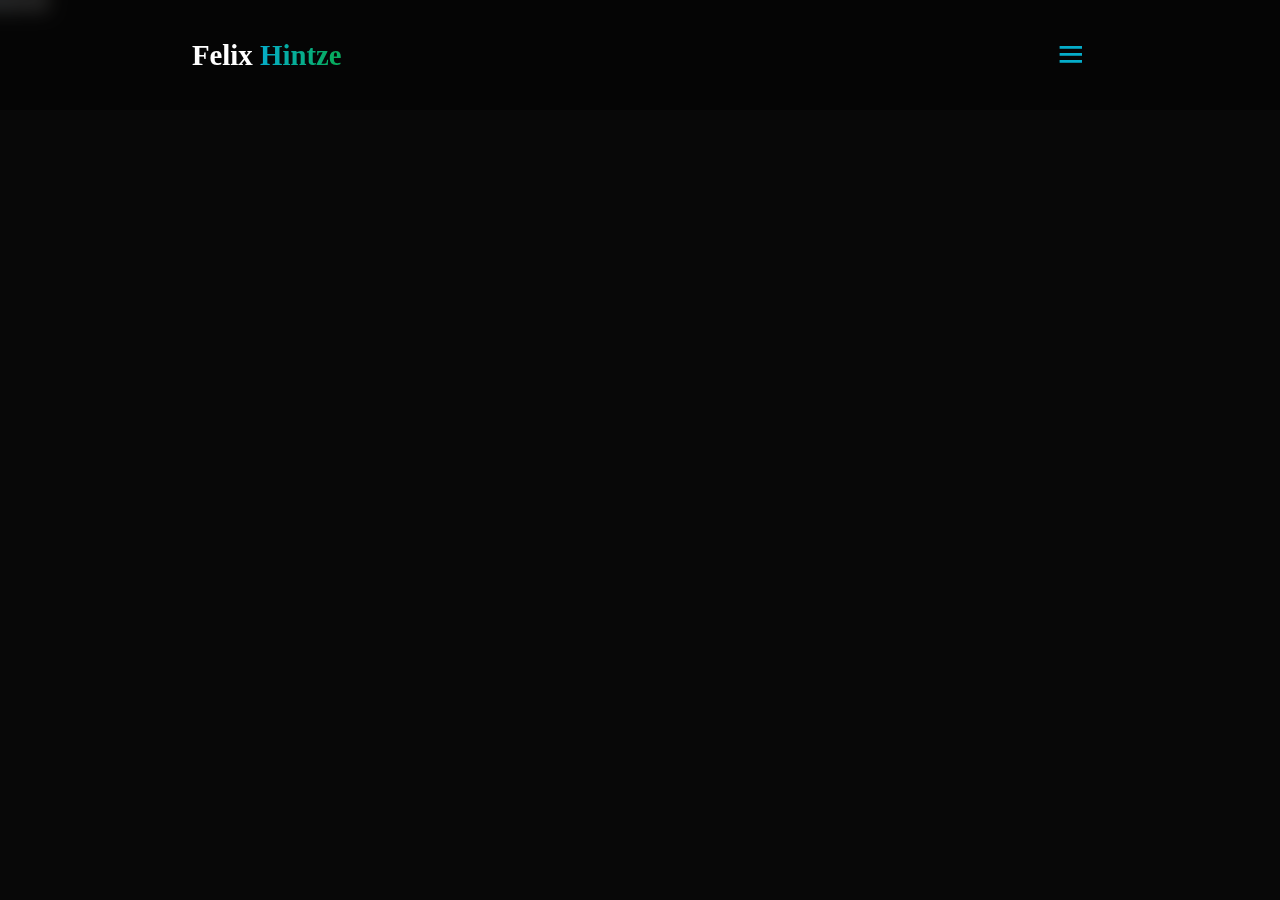
==== imprint.html @ 871adbcb "feat: added imprint page with header" ====
!DOCTYPE
<html>
  <head>
    <meta charset="UTF-8" />
    <meta name="viewport" content="width=device-width, initial-scale=1.0" />
    <title>Portfolio</title>
    <link rel="stylesheet" href="style.css" />
    <link
      rel="icon"
      type="image/x-icon"
      href="https://fhintze-netik.github.io\favicon.ico"
    />
    <link
      href="https://unpkg.com/boxicons@2.1.4/css/boxicons.min.css"
      rel="stylesheet"
    />
  </head>
  <body>
    <header class="header">
      <a href="#home" class="logo"> Felix <span>Hintze</span> </a>

      <i class="bx bx-menu" id="menu-icon"></i>

      <nav class="navbar">
        <a href="https://fhintze-netik.github.io">Home</a>
        <a href="#about">Privacy Policy</a>
      </nav>
    </header>
  </body>
</html>
---- style.css ----
* {
  margin: 0;
  padding: 0;
  box-sizing: border-box;
  text-decoration: none;
  scroll-behavior: smooth;
  font-family: "Poppins";
}
:root {
  --bg-color: #080808;
  --second-bg-color: #101010;
  --text-color: white;
  --main-color: #05adca;
}
html {
  font-size: 60%;
  overflow-x: hidden;
}
body
{
  background: var(--bg-color);
  color: var(--text-color);
}

/*---Header---------------------------------------*/

.header
{
  position: fixed;
  width: 100%;
  top: 0;
  left: 0;
  padding: 4rem 15%;
  background-color: rgba(0, 0, 0, 0.3);
  backdrop-filter: blur(10px);
  display: flex;
  justify-content: space-between;
  align-items: center;
  z-index: 1000;
}
#menu-icon
{
  font-size: 3.5rem;
  color: var(--main-color);
  display: none;
}
.logo
{
  font-size: 3rem;
  color: var(--text-color);
  font-weight: 800;
  cursor: pointer;
  transition: 0.3s ease-in-out;
}
.logo:hover
{
  transform: scale(1.1);
}
span
{
  background: linear-gradient(
    270deg,
    #07ac5f 10%,
    #05adca 100%
  );
  background-clip: text;
  color: transparent;
}
.navbar a
{
  font-size: 1.8rem;
  color: var(--text-color);
  margin-left: 4rem;
  font-weight: 500;
  transition: 0.3s ease-in-out;
  border-bottom: 3px solid transparent;
}
.navbar a:hover
{
  color: var(--main-color);
  border-bottom: 3px solid var(--main-color);
}
.gradient-btn
{
  font-size: 1.8rem;
  padding: 1rem 2rem;
  border-radius: 3rem;
  background: linear-gradient(
    270deg,
    #07ac5f 10%,
    #05adca 100%
  );
  letter-spacing: 1px;
  cursor: pointer;
  transition: 0.3s ease-in-out;
  color: white;
  border: none;
  text-wrap: nowrap;
}
.gradient-btn a
{
color: black;
}
.gradient-btn a:visited
{
color: black;
}
.gradient-btn:hover{
  transform: scale(1.05);
}

/*---Content------------------------------------------*/

section
{
  min-height: 100vh;
  padding: 10rem 15%;
}

/*---Home-Content------------------------------------------*/

.home
{
  display: flex;
  align-items: center;
  justify-content: center;
  gap: 15rem;
}
.home-content
{
  display: flex;
  flex-direction: column;
  align-items: flex-end;
  text-align: right;
}
.home-content h1
{
  font-size: 8rem;
  font-weight: 700;
  margin-top: 1.5rem;
  line-height: 1;
}
.home-content h3
{
  margin: 1rem 0;
  font-size: 4rem;
}
.home-content p
{
  font-size: 1.5rem;
  font-weight: 500;
  line-height: 1.8;
}
.home-img img
{
  width: 32vw;
  border-radius: 50%;
  box-shadow: 0 0 25px var(--main-color);
  transition: 0.4s ease-in-out;
}
.home-img img:hover
{
  box-shadow: 0 0 25px var(--main-color),
  0 0 50px var(--main-color),
  0 0 100px var(--main-color);
} 
.social-icons a
{
  display: inline-flex;
  justify-content: center;
  align-items: center;
  font-size: 3rem;
  padding: 1rem;
  background: transparent;
  border: 2px solid var(--main-color);
  border-radius: 50%;
  color: var(--main-color);
  margin: 3rem 0.5rem;
  transition: 0.3s ease-in-out;
}
.social-icons a:hover
{
  color: var(--text-color);
  background-color: var(--main-color);
  transform: scale(1.2)translateY(-5px);
}

/*---Home-Content------------------------------------------*/

/*---Button-Content------------------------------------------*/
.btn-group
{
  display: flex;
  gap: 1.5rem;
}
.btn
{
  display: inline-block;
  padding: 1rem 3rem;
  background-color: var(--main-color);
  box-shadow: 0 0 25px var(--main-color);
  border-radius: 3rem;
  font-size: 1.8rem;
  color: black;
  border: 2px solid transparent;
  font-weight: 600;
  transition: 0.3s ease-in-out;
}
.btn.btn:hover
{
  transform: scale(1.05);
  box-shadow: 0 0 25px var(--main-color),
  0 0 50px var(--main-color);
}
.btn-group a:nth-of-type(2)
{
  background-color: black;
  color: var(--main-color);
  border: 2px solid var(--main-color);
  box-shadow: 0 0 25px transparent;
}
.btn-group a:nth-of-type(2):hover
{
  box-shadow: 0 0 25px var(--main-color);
  background-color: var(--main-color);
  color: black;
}

/*---Button-Content------------------------------------------*/

/*---About-Content------------------------------------------*/
.about
{
  display: flex;
  justify-content: center;
  align-items: center;
  gap: 10rem;
  background: var(--second-bg-color);
}
.about-img img{
  width: 32vw;
  border-radius: 50%;
  box-shadow: 0 0 25px var(--main-color);
  transition: 0.4s ease-in-out;
}
.about-img img:hover
{
  box-shadow: 0 0 25px var(--main-color),
  0 0 50px var(--main-color),
  0 0 100px var(--main-color);
}
.about-content h2
{
font-size: 7rem;
text-align: left;
}
.about-content p
{
  font-size: 2.2rem;
}
.about-content .btn
{
  margin: 3rem 0;
}
/*---About-Content------------------------------------------*/

/*---Scrollbar------------------------------------------*/

::-webkit-scrollbar
{
  width: 20px;
}

::-webkit-scrollbar-thumb
{
  background-color: var(--main-color);
  border-radius: 3rem;
}
::-webkit-scrollbar-track
{
  background-color: var(--bg-color);
}

/*---Scrollbar------------------------------------------*/

/*---Skills-Content------------------------------------------*/

.heading
{
  text-align: center;
  font-size: 7rem;
  margin: 5rem 0;
}

.skills
{
  background-color: var(--bg-color);
  color: black;
}
.skills h2
{
  color: var(--text-color);
}
.skills-container
{
 display: grid;
 grid-template-columns: repeat(auto-fit, minmax(300px, 1fr));
 align-items: center;
 gap: 2.5rem;
}
.skills-box
{
  display: flex;
  justify-content: center;
  align-items: center;
  background-color: var(--main-color);
  height: 600px;
  border-radius: 3rem;
  cursor: pointer;
  border: 5px solid transparent;
  transition: 0.4s ease-in-out;
}
.skills-box:hover
{
  background: var(--second-bg-color);
  color: var(--main-color);
  border: 5px solid var(--main-color);
  transform: scale(1.03);
}
.skills-info
{
  display: flex;
  flex-direction: column;
  text-align: center;
  justify-content: center;
  align-items: center;
  padding: 5vw;
}
.skills-info h4
{
  font-size: 4rem;
  margin: 2rem 0;
}
.skills-info p
{
  font-size: 2rem;
  font-weight: 300;
  line-height: 2;
}
.skills-info i
{
  font-size: 8rem;
}
/*---Skills-Content------------------------------------------*/

/*---Project-Content------------------------------------------*/

.projects
{
  background-color: var(--second-bg-color);
}
.projects-box
{
  display: grid;
  grid-template-columns: repeat(auto-fit, minmax(350px, 1fr));
  place-items: center;
  justify-content: center;
  gap: 3rem;
  row-gap: 5rem;
}
.project-card
{
  display: flex;
  flex-direction: column;
  align-items: center;
  justify-content: center;
  text-align: center;
  background-color: var(--bg-color);
  border: 2px solid var(--main-color);
  border-radius: 3rem;
  gap: 2rem;
  padding: 5rem 2rem;
  overflow: hidden;
  cursor: pointer;
  box-shadow: 0 0 5px var(--main-color);
  transition: 0.3s ease;
  height: 750px;
}
.project-card:hover
{
  box-shadow: 0 0 25px var(--main-color),
  0 0 50px var(--main-color);
  transform: scale(1.02);
}
.project-card img
{
  max-width: 300px;
  border-radius: 2em;
  object-fit: cover;
}
.project-card h3
{
  font-size: 3rem;
}
.project-card p
{
  font-size: 2rem;
}

/*---Project-Content------------------------------------------*/

/*---Contact-Content------------------------------------------*/

.contact
{
  background-color: var(--bg-color);
}
.contact h2
{
  margin-bottom: 3rem;
  color: var(--text-color);
}
.contact form
{
  display: flex;
  align-items: center;
  justify-content: center;
  gap: 3rem;
  margin: 5rem 0;
  text-align: center;
}

.contact form .input-box input, .contact form textarea
{
  width: 100%;
  padding: 2.5rem;
  font-size: 1.8rem;
  color: var(--text-color);
  background-color: var(--bg-color);
  border-radius: 2rem;
  border: 2px solid var(--main-color);
  margin: 1.5rem 0;
  resize: none;
}
.contact button:hover
{
  cursor: pointer;
}

/*---Contact-Content------------------------------------------*/

/*---Footer------------------------------------------*/

.footer
{
  background-color: var(--second-bg-color);
  padding: 50px;
}
.footer .social-icons
{
  text-align: center;
}
.footer ul
{
  text-align: center;
  font-size: 1.8rem;
}
.footer ul li
{
  display: inline-block;
  margin-left: 20px;
}
.footer ul li a
{
  color: white;
  border-bottom: 3px solid transparent;
  transition: 0.3s ease-in-out;
}
.footer ul li a:hover
{
  border-bottom: 3px solid var(--main-color)
}

/*---Footer------------------------------------------*/

/*---Media------------------------------------------*/

@media(max-width:1285px)
{
  #menu-icon
  {
    display: block;
  }
  #menu-icon:hover
  {
    cursor: pointer;
  }
  .navbar
  {
    position: absolute;
    top: 100%;
    right: 0;
    width: 50%;
    padding: 1rem 3rem;
    background: rgba(0, 0, 0, 0.8);
    border-bottom-left-radius: 2rem;
    border-left: 2px solid var(--main-color);
    border-bottom: 2px solid var(--main-color);
    display: none;
  }
  .navbar a
  {
    display: block;
    font-size: 2rem;
    margin: 3rem 0;
    color: var(--text-color);
  }
  .navbar.active
  {
    display: block;
  }
  .gradient-btn
  {
    display: none;
  }
  .home
  {
    flex-direction: column-reverse;
    margin: 5rem 0;
    gap: 5rem;
  }
  .home-content{
    align-items: center;
    text-align: center;
  }
  .home-img img
  {
    width: 56vw;
  }
  .about
  {
    flex-direction: column-reverse;
    text-align: center;
  }
  .about h2
  {
    text-align: center;
    margin: 2rem 0;
  }
  .about img
  {
    width: 52vw;
  }
  .contact form
  {
    flex-direction: column;
  }
}

/*---Media------------------------------------------*/
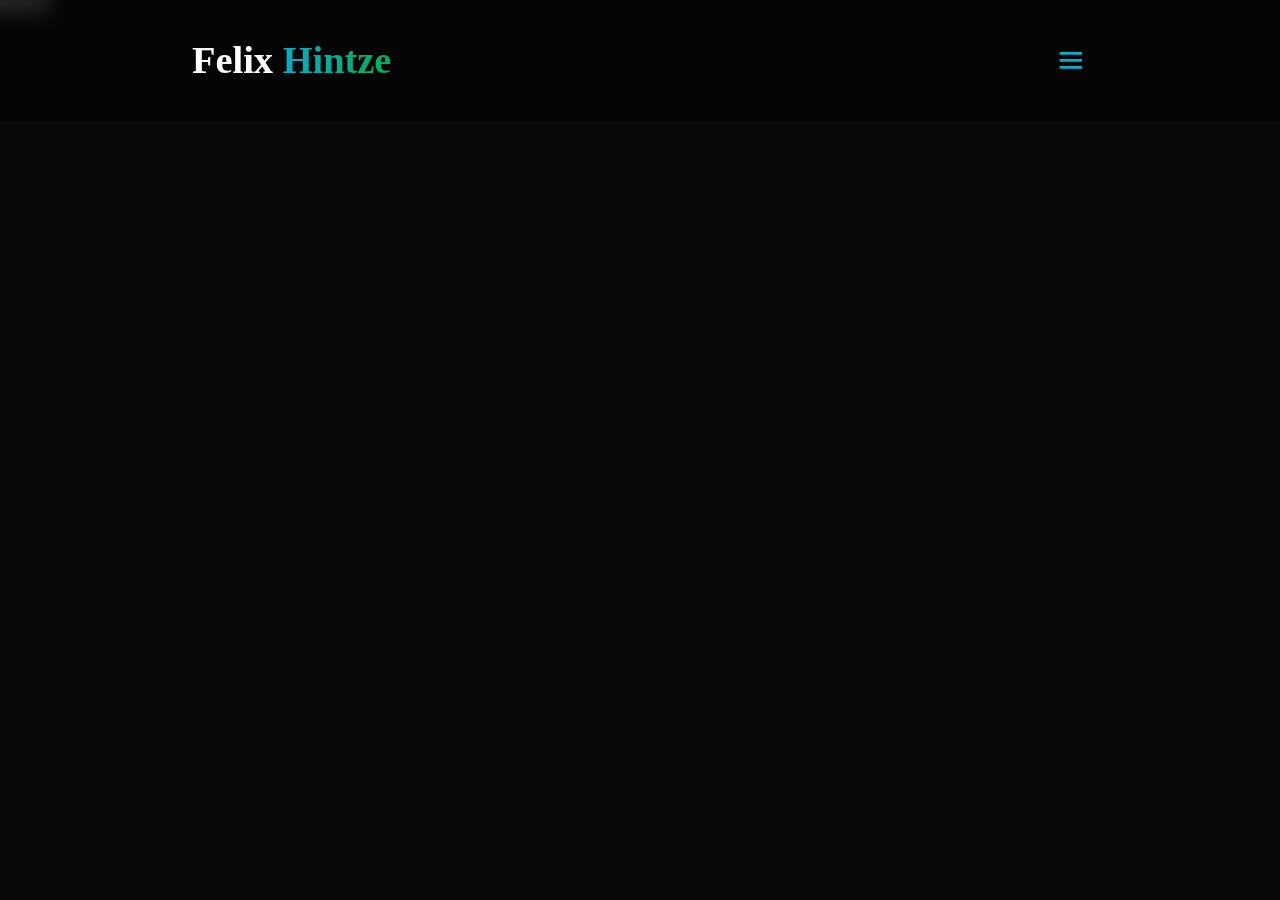
==== commit 9d44be37: "fix: fixed links" ====
--- a/imprint.html
+++ b/imprint.html
@@ -17,13 +17,17 @@
   </head>
   <body>
     <header class="header">
-      <a href="#home" class="logo"> Felix <span>Hintze</span> </a>
+      <a href="https://fhintze-netik.github.io" class="logo">
+        Felix <span>Hintze</span>
+      </a>
 
       <i class="bx bx-menu" id="menu-icon"></i>
 
       <nav class="navbar">
         <a href="https://fhintze-netik.github.io">Home</a>
-        <a href="#about">Privacy Policy</a>
+        <a href="https://fhintze-netik.github.io/privacypolicy.html"
+          >Privacy Policy</a
+        >
       </nav>
     </header>
   </body>
--- a/style.css
+++ b/style.css
@@ -46,7 +46,7 @@
 }
 .logo
 {
-  font-size: 3rem;
+  font-size: 4rem;
   color: var(--text-color);
   font-weight: 800;
   cursor: pointer;
@@ -68,7 +68,7 @@
 }
 .navbar a
 {
-  font-size: 1.8rem;
+  font-size: 2.5rem;
   color: var(--text-color);
   margin-left: 4rem;
   font-weight: 500;
@@ -483,6 +483,41 @@
 
 /*---Footer------------------------------------------*/
 
+/*---Privcacy------------------------------------------*/
+.privacy-box
+  {
+    display: flex;
+    flex-direction: column;
+    align-items: center;
+    justify-content: center;
+    text-align: center;
+    background-color: var(--bg-color);
+    border: 2px solid var(--main-color);
+    border-radius: 3rem;
+    gap: 2rem;
+    padding: 5rem 2rem;
+    overflow: hidden;
+    box-shadow: 0 0 5px var(--main-color);
+    height: 700px;
+    margin-top: 10vh;
+}
+.privacy-info{
+  display: flex;
+  flex-direction: column;
+  gap: 2rem;
+}
+.privacy-info h2{
+  display: flex;
+  justify-content: center;
+  text-align: center;
+  font-size: 5rem;
+}
+.privacy-info p
+{
+  font-size: 3.5rem;
+}
+/*---Privacy------------------------------------------*/
+
 /*---Media------------------------------------------*/
 
 @media(max-width:1285px)
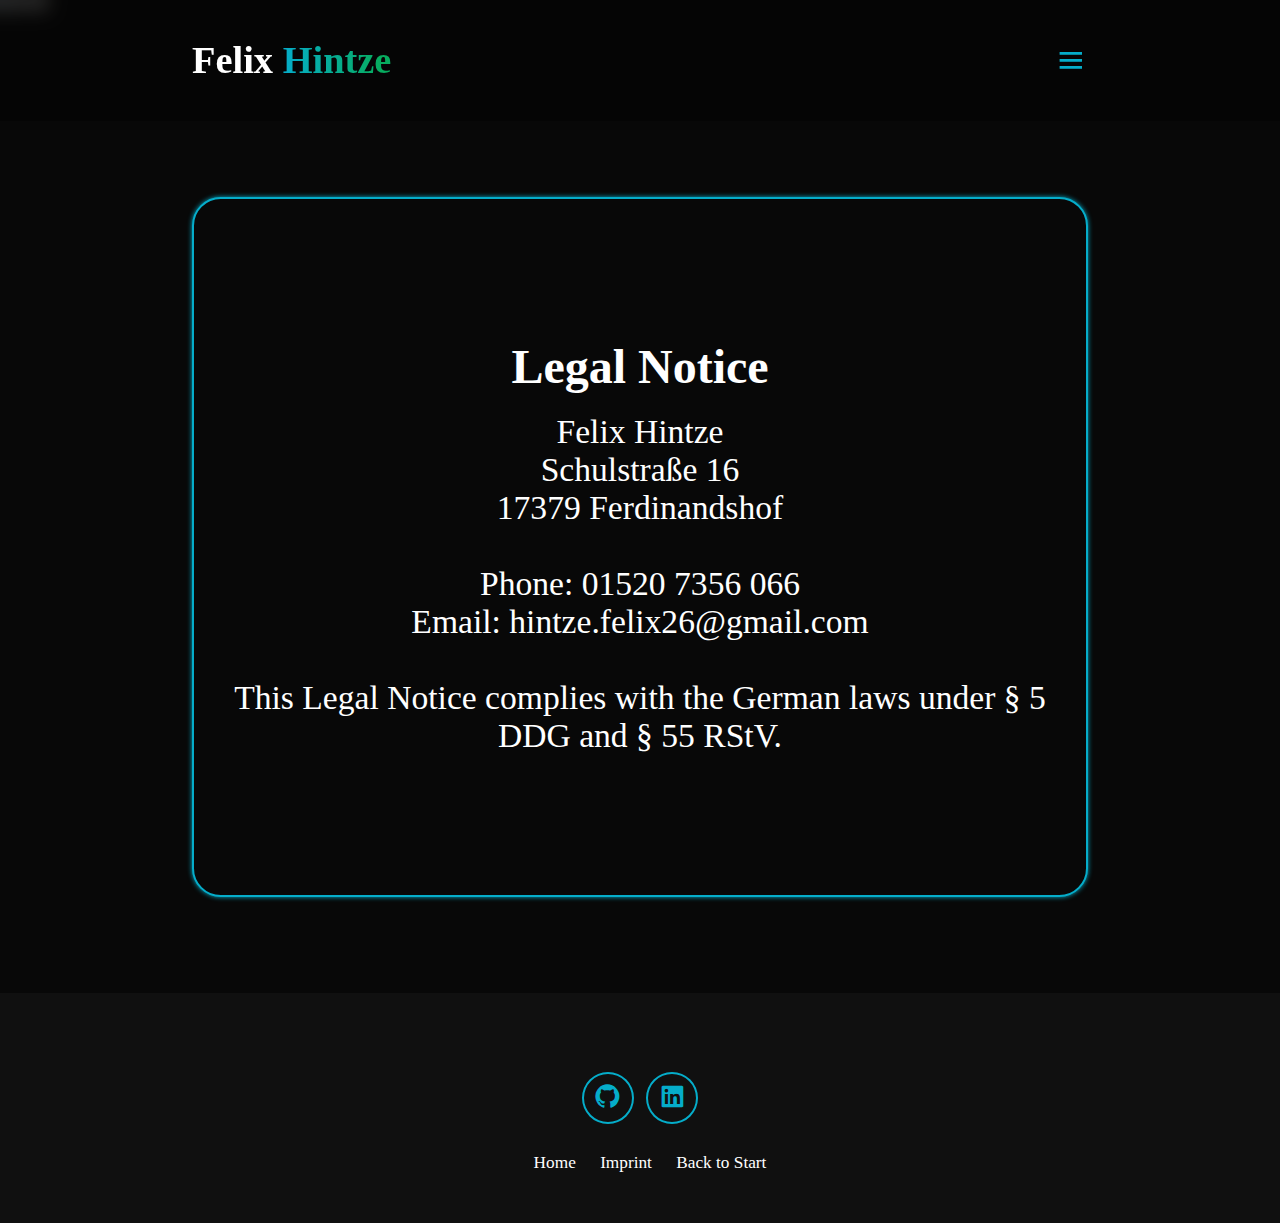
==== commit be8e12fd: "feat: added imprint" ====
--- a/imprint.html
+++ b/imprint.html
@@ -3,7 +3,7 @@
   <head>
     <meta charset="UTF-8" />
     <meta name="viewport" content="width=device-width, initial-scale=1.0" />
-    <title>Portfolio</title>
+    <title>Imprint</title>
     <link rel="stylesheet" href="style.css" />
     <link
       rel="icon"
@@ -30,5 +30,46 @@
         >
       </nav>
     </header>
+    <section class="start" id="start">
+      <div class="privacy-box">
+        <div class="privacy-info">
+          <h2>Legal Notice</h2>
+          <p>
+            Felix Hintze <br />
+            Schulstraße 16 <br />
+            17379 Ferdinandshof <br />
+            <br />
+            Phone: 01520 7356 066 <br />
+            Email: hintze.felix26@gmail.com <br />
+            <br />
+            This Legal Notice complies with the German laws under § 5 DDG and §
+            55 RStV.
+          </p>
+        </div>
+      </div>
+    </section>
+    <footer class="footer">
+      <div class="social-icons">
+        <a href="https://github.com/fhintze-netik">
+          <i class="bx bxl-github"></i>
+        </a>
+        <a href="#">
+          <i class="bx bxl-linkedin-square"></i>
+        </a>
+      </div>
+
+      <ul class="list">
+        <li>
+          <a href="https://fhintze-netik.github.io">Home</a>
+        </li>
+        <li>
+          <a href="https://fhintze-netik.github.io/imprint.html">Imprint</a>
+        </li>
+        <li>
+          <a href="#start">Back to Start</a>
+        </li>
+      </ul>
+    </footer>
+    <script src="script.js"></script>
   </body>
 </html>
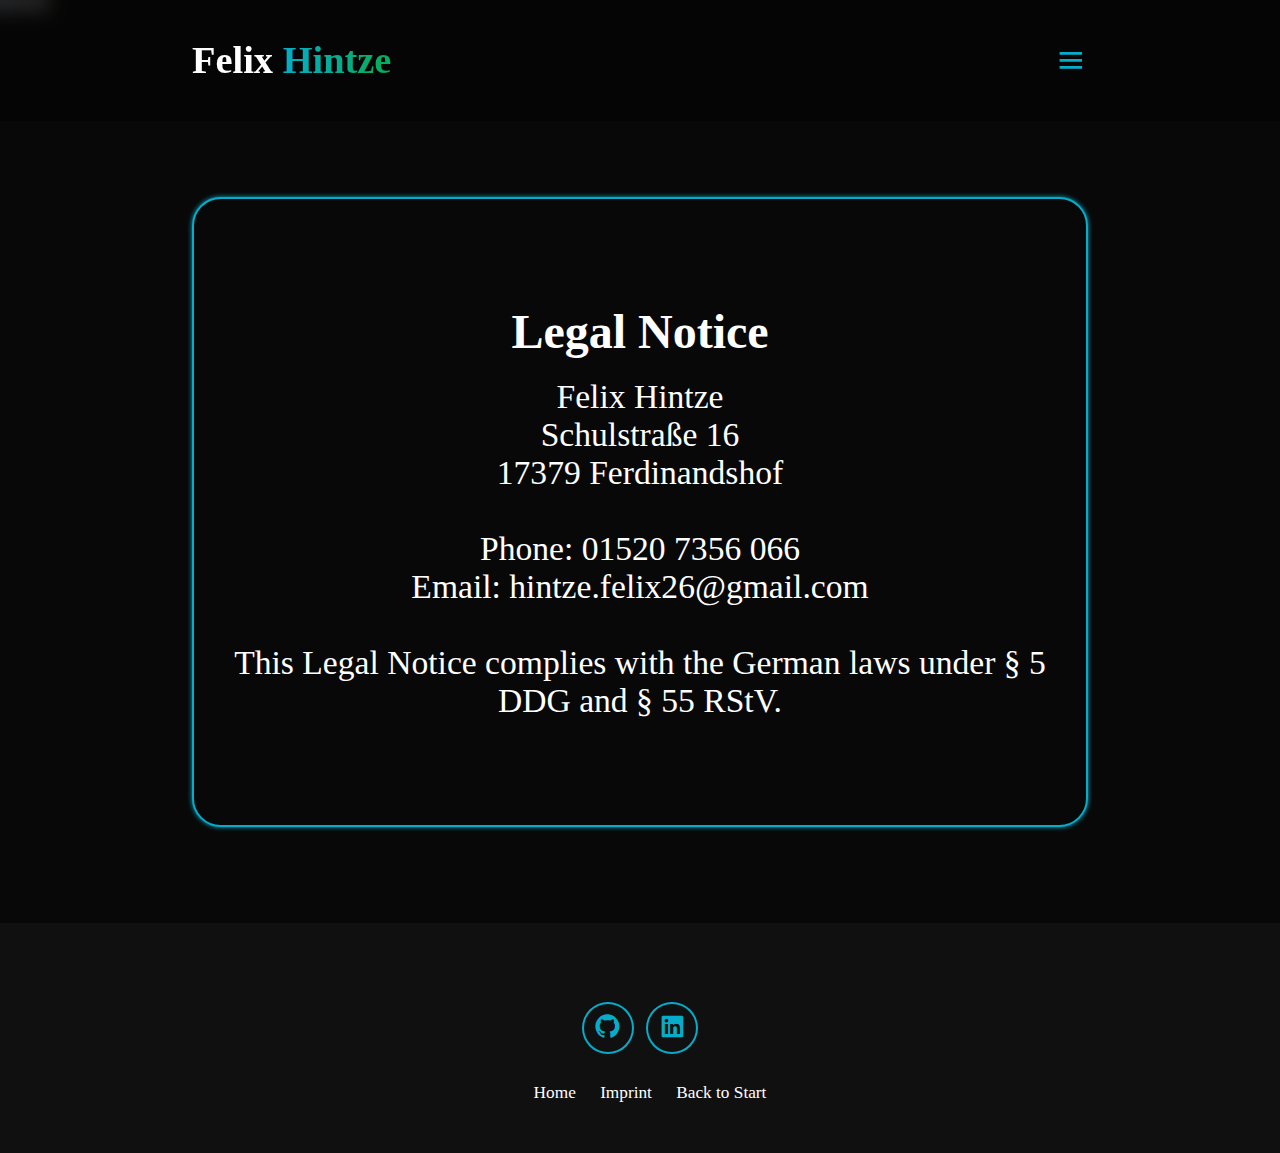
==== commit 1e07793a: "fix: imprint boxes" ====
--- a/imprint.html
+++ b/imprint.html
@@ -31,8 +31,8 @@
       </nav>
     </header>
     <section class="start" id="start">
-      <div class="privacy-box">
-        <div class="privacy-info">
+      <div class="imprint-box">
+        <div class="imprint-info">
           <h2>Legal Notice</h2>
           <p>
             Felix Hintze <br />
--- a/style.css
+++ b/style.css
@@ -498,8 +498,9 @@
     padding: 5rem 2rem;
     overflow: hidden;
     box-shadow: 0 0 5px var(--main-color);
-    height: 700px;
+    height: fit-content;
     margin-top: 10vh;
+    width: fit-content;
 }
 .privacy-info{
   display: flex;
@@ -517,6 +518,43 @@
   font-size: 3.5rem;
 }
 /*---Privacy------------------------------------------*/
+
+/*---Imprint------------------------------------------*/
+
+.imprint-box
+  {
+    display: flex;
+    flex-direction: column;
+    align-items: center;
+    justify-content: center;
+    text-align: center;
+    background-color: var(--bg-color);
+    border: 2px solid var(--main-color);
+    border-radius: 3rem;
+    gap: 2rem;
+    padding: 5rem 2rem;
+    overflow: hidden;
+    box-shadow: 0 0 5px var(--main-color);
+    height: 70vh;
+    margin-top: 10vh;
+}
+.imprint-info{
+  display: flex;
+  flex-direction: column;
+  gap: 2rem;
+}
+.imprint-info h2{
+  display: flex;
+  justify-content: center;
+  text-align: center;
+  font-size: 5rem;
+}
+.imprint-info p
+{
+  font-size: 3.5rem;
+}
+
+/*---Imprint------------------------------------------*/
 
 /*---Media------------------------------------------*/
 
@@ -591,5 +629,4 @@
     flex-direction: column;
   }
 }
-
 /*---Media------------------------------------------*/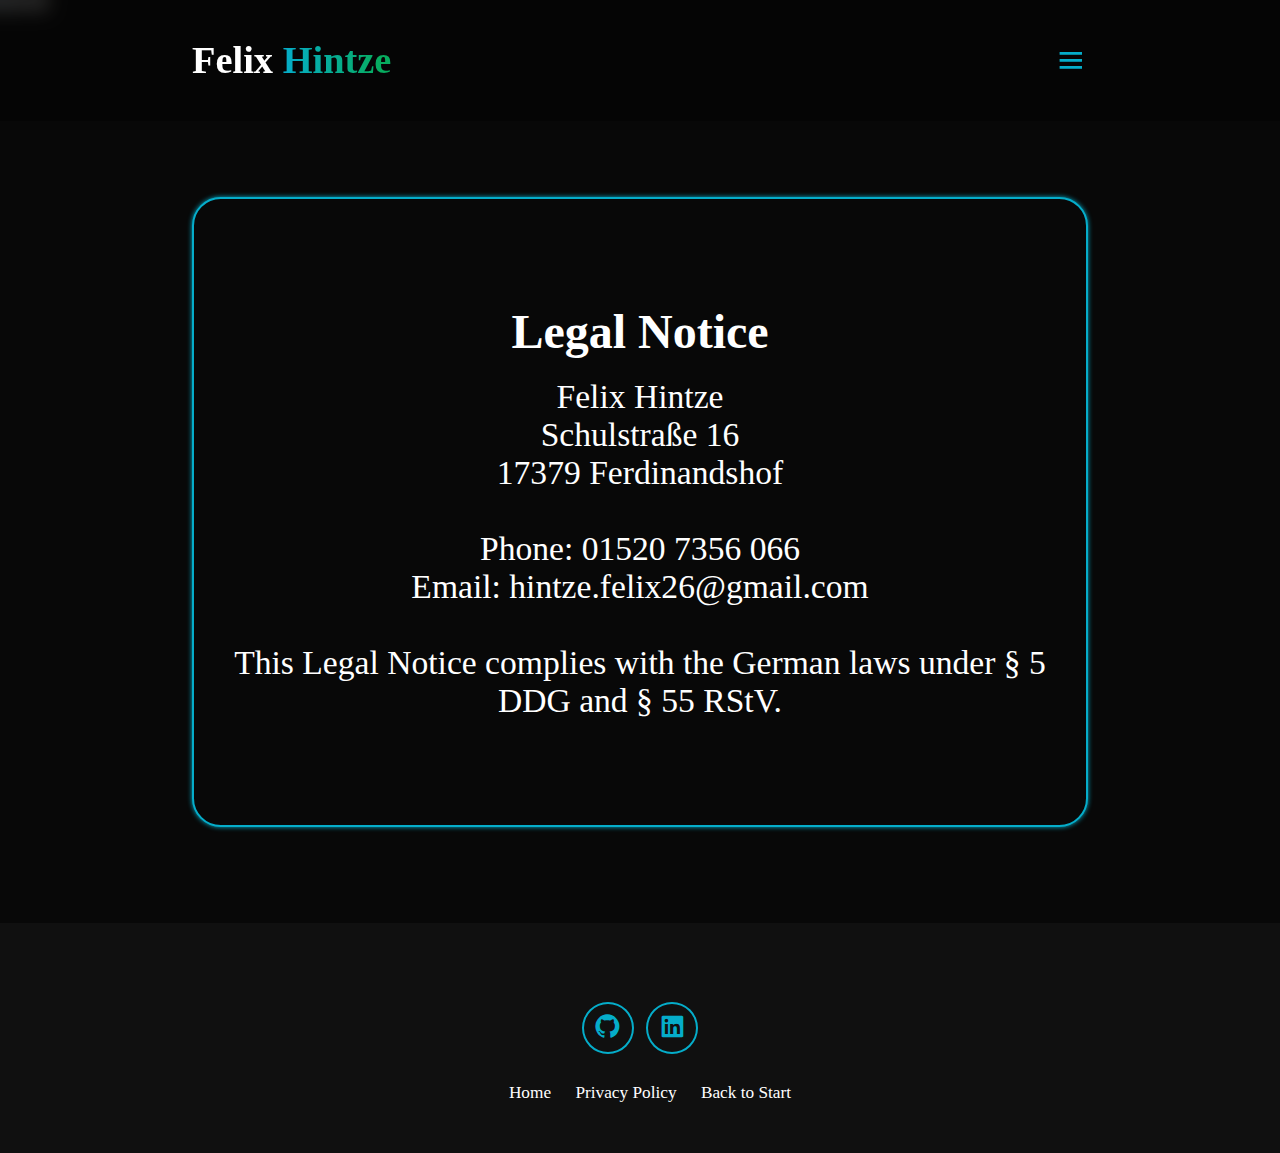
==== commit 6ed0b839: "fix: footer link" ====
--- a/imprint.html
+++ b/imprint.html
@@ -63,7 +63,9 @@
           <a href="https://fhintze-netik.github.io">Home</a>
         </li>
         <li>
-          <a href="https://fhintze-netik.github.io/imprint.html">Imprint</a>
+          <a href="https://fhintze-netik.github.io/privacypolicy.html"
+            >Privacy Policy</a
+          >
         </li>
         <li>
           <a href="#start">Back to Start</a>
